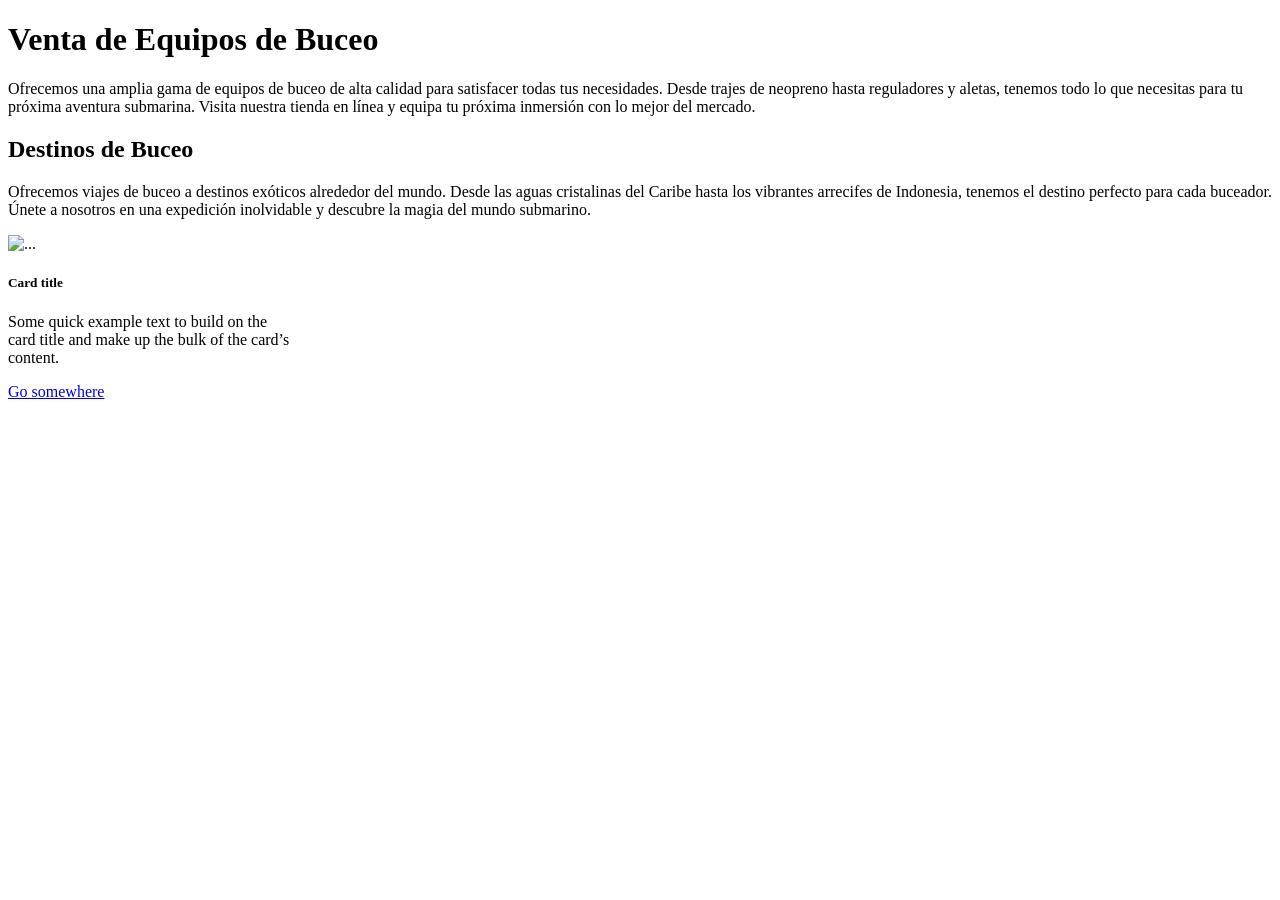
==== ventas.html @ 049dcf01 "add jpg" ====
<!DOCTYPE html>
<html lang="en">
<head>
    <meta charset="UTF-8">
    <meta name="viewport" content="width=device-width, initial-scale=1.0">
    <title>Document</title>
</head>
<body>
    <h1>Venta de Equipos de Buceo</h1>
    <p>Ofrecemos una amplia gama de equipos de buceo de alta calidad para satisfacer todas tus necesidades. Desde trajes de neopreno hasta reguladores y aletas, tenemos todo lo que necesitas para tu próxima aventura submarina. Visita nuestra tienda en línea y equipa tu próxima inmersión con lo mejor del mercado.</p>
    

    <h2>Destinos de Buceo</h2>
    <p>Ofrecemos viajes de buceo a destinos exóticos alrededor del mundo. Desde las aguas cristalinas del Caribe hasta los vibrantes arrecifes de Indonesia, tenemos el destino perfecto para cada buceador. Únete a nosotros en una expedición inolvidable y descubre la magia del mundo submarino.</p>

    <div class="card" style="width: 18rem;">
  <img src="..." class="card-img-top" alt="...">
  <div class="card-body">
    <h5 class="card-title">Card title</h5>
    <p class="card-text">Some quick example text to build on the card title and make up the bulk of the card’s content.</p>
    <a href="#" class="btn btn-primary">Go somewhere</a>
  </div>
</div>
    
</body>
</html>
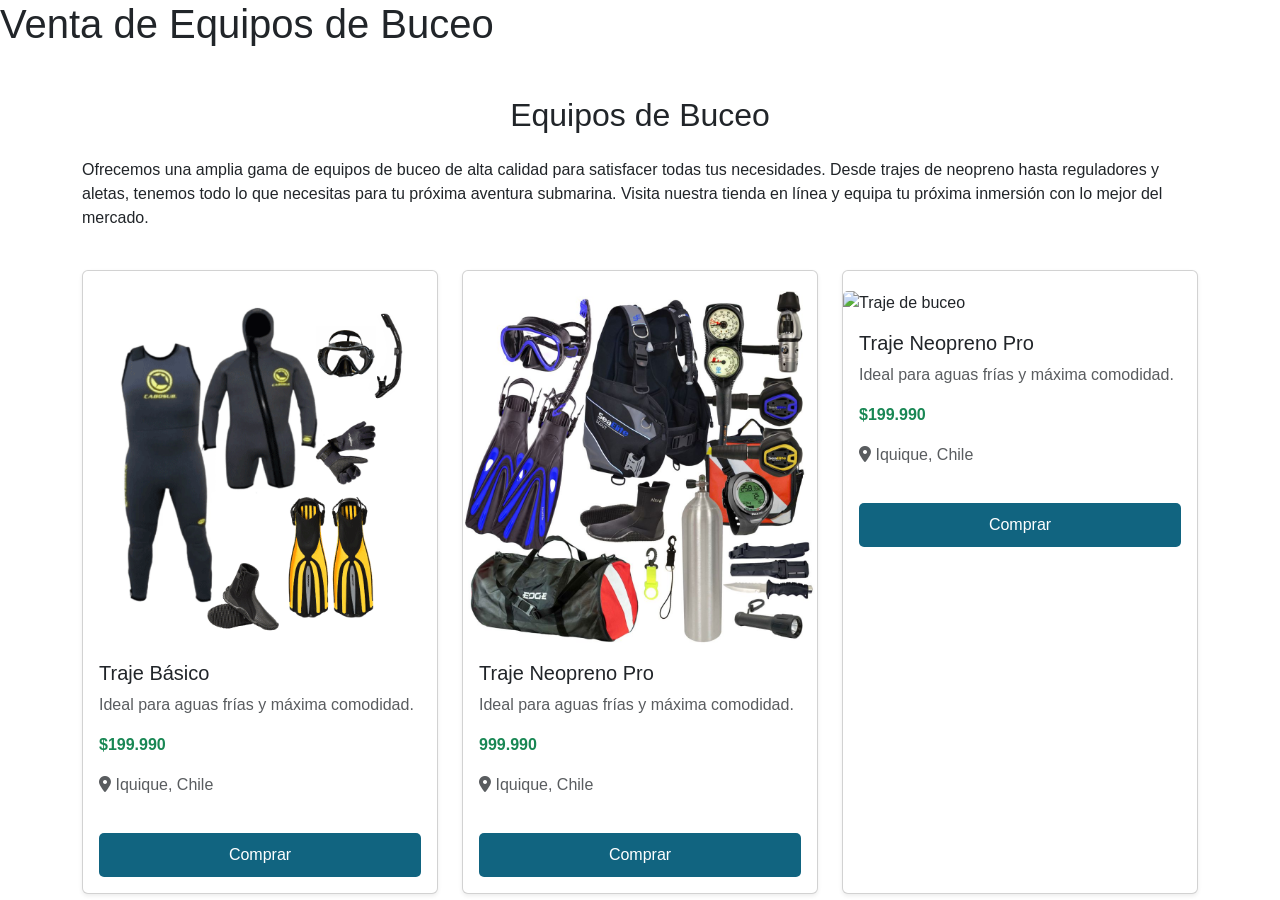
==== commit 2121ede5: "changes" ====
--- a/ventas.html
+++ b/ventas.html
@@ -3,24 +3,94 @@
 <head>
     <meta charset="UTF-8">
     <meta name="viewport" content="width=device-width, initial-scale=1.0">
+     <link href="https://cdn.jsdelivr.net/npm/bootstrap@5.3.8/dist/css/bootstrap.min.css" rel="stylesheet" integrity="sha384-sRIl4kxILFvY47J16cr9ZwB07vP4J8+LH7qKQnuqkuIAvNWLzeN8tE5YBujZqJLB" crossorigin="anonymous">
+     <link rel="stylesheet" href="assets/styles.css">
+     <link rel="stylesheet"
+href="https://cdnjs.cloudflare.com/ajax/libs/font-awesome/6.5.0/css/all.min.css">
+     
     <title>Document</title>
 </head>
 <body>
     <h1>Venta de Equipos de Buceo</h1>
+
+  <div class="container my-5">
+    <h2 class="text-center mb-4">Equipos de Buceo</h2>
+    
+    <div class="row g-4">
     <p>Ofrecemos una amplia gama de equipos de buceo de alta calidad para satisfacer todas tus necesidades. Desde trajes de neopreno hasta reguladores y aletas, tenemos todo lo que necesitas para tu próxima aventura submarina. Visita nuestra tienda en línea y equipa tu próxima inmersión con lo mejor del mercado.</p>
     
 
-    <h2>Destinos de Buceo</h2>
-    <p>Ofrecemos viajes de buceo a destinos exóticos alrededor del mundo. Desde las aguas cristalinas del Caribe hasta los vibrantes arrecifes de Indonesia, tenemos el destino perfecto para cada buceador. Únete a nosotros en una expedición inolvidable y descubre la magia del mundo submarino.</p>
-
-    <div class="card" style="width: 18rem;">
-  <img src="..." class="card-img-top" alt="...">
-  <div class="card-body">
-    <h5 class="card-title">Card title</h5>
-    <p class="card-text">Some quick example text to build on the card title and make up the bulk of the card’s content.</p>
-    <a href="#" class="btn btn-primary">Go somewhere</a>
+    
+   <div class="col-12 col-md-6 col-lg-4">
+  <div class="card h-100 shadow-sm">
+    <img src="equipo_buceo/Pack-Buceo-Pro-1-5mm-y-7mm.gif" class="card-img-top" alt="Traje de buceo basico">
+    <div class="card-body">
+      <h5 class="card-title">Traje Básico</h5>
+      <p class="card-text text-muted">
+        Ideal para aguas frías y máxima comodidad.
+      </p>
+      <p class="text-success fw-bold">$199.990</p>
+      <p class="text-muted">
+        <i class="fa-solid fa-location-dot"></i>
+        Iquique, Chile
+      </p>
+      <button class="btn btn-success w-100">
+        Comprar
+      </button>
+    </div>
   </div>
 </div>
+
+
+<div class="col-12 col-md-6 col-lg-4">
+  <div class="card h-100 shadow-sm">
+    <img src="equipo_buceo/scuba-gear-complete-system-package.jpg" class="card-img-top" alt="Traje de buceo">
+    <div class="card-body">
+      <h5 class="card-title">Traje Neopreno Pro</h5>
+      <p class="card-text text-muted">
+        Ideal para aguas frías y máxima comodidad.
+      </p>
+      <p class="text-success fw-bold">999.990</p>
+      <p class="text-muted">
+        <i class="fa-solid fa-location-dot"></i>
+        Iquique, Chile
+      </p>
+      <button class="btn btn-success w-100">
+        Comprar
+      </button>
+    </div>
+  </div>
+</div>
+
+<div class="col-12 col-md-6 col-lg-4">
+  <div class="card h-100 shadow-sm">
+   <img src="traje.jpg" class="card-img-top" alt="Traje de buceo">
+     <div class="card-body">
+       <h5 class="card-title">Traje Neopreno Pro</h5>
+         <p class="card-text text-muted">
+        Ideal para aguas frías y máxima comodidad.
+        </p>
+
+        <p class="text-success fw-bold">$199.990</p>
+
+       <p class="text-muted">
+        <i class="fa-solid fa-location-dot"></i>
+        Iquique, Chile
+       </p>
+      <button class="btn btn-success w-100">
+        Comprar
+      </button>
+    </div>
+  </div>
+</div>
+   
+
+
+
+
+
+
+    <script src="https://cdn.jsdelivr.net/npm/bootstrap@5.3.8/dist/js/bootstrap.bundle.min.js" integrity="sha384-FKyoEForCGlyvwx9Hj09JcYn3nv7wiPVlz7YYwJrWVcXK/BmnVDxM+D2scQbITxI" crossorigin="anonymous"></script>
     
 </body>
 </html>
--- a/assets/styles.css
+++ b/assets/styles.css
@@ -0,0 +1,83 @@
+/* rest basico */
+
+*{
+    margin: 0;
+    padding: 0;
+    box-sizing: border-box;
+}
+
+html,body{
+    height: 100%;
+}
+/* usamos flexbox para organizar el contenido de la página */
+
+
+body{
+    
+    font-family: 'Franklin Gothic Medium', 'Arial Narrow', Arial, sans-serif;
+    
+    
+}
+
+#header-principal{
+
+    background-color: aqua;
+    color: black;
+    padding: 20px;
+    
+}
+
+
+nav ul{
+    gap: 20px;
+    
+}
+
+
+nav a{
+    text-decoration: none;
+    color: rgb(21, 84, 155);
+    padding: 10px 15px;
+}
+
+img{
+    width: 100%;
+    height: auto;
+    border-radius: 5px;
+    margin-top: 20px;
+}
+
+
+section{
+    background-color: rgb(59, 166, 185);
+    padding: 20px;
+    border-radius: 5px;
+}
+
+button.btn{
+    background-color: rgb(17, 100, 128);
+    color: white;
+    border: none;
+    padding: 10px 20px;
+    border-radius: 5px;
+    cursor: pointer;
+    margin-top: 20px;
+}
+
+
+#banner-anuncios{
+    background-color: rgb(25, 145, 185);
+    color: white;
+    padding: 10px;
+    border-radius: 5px;
+    margin-bottom: 20px;
+}   
+
+footer{  
+    background-color: aqua;
+    color: black;
+    text-align: center;
+    
+}
+
+
